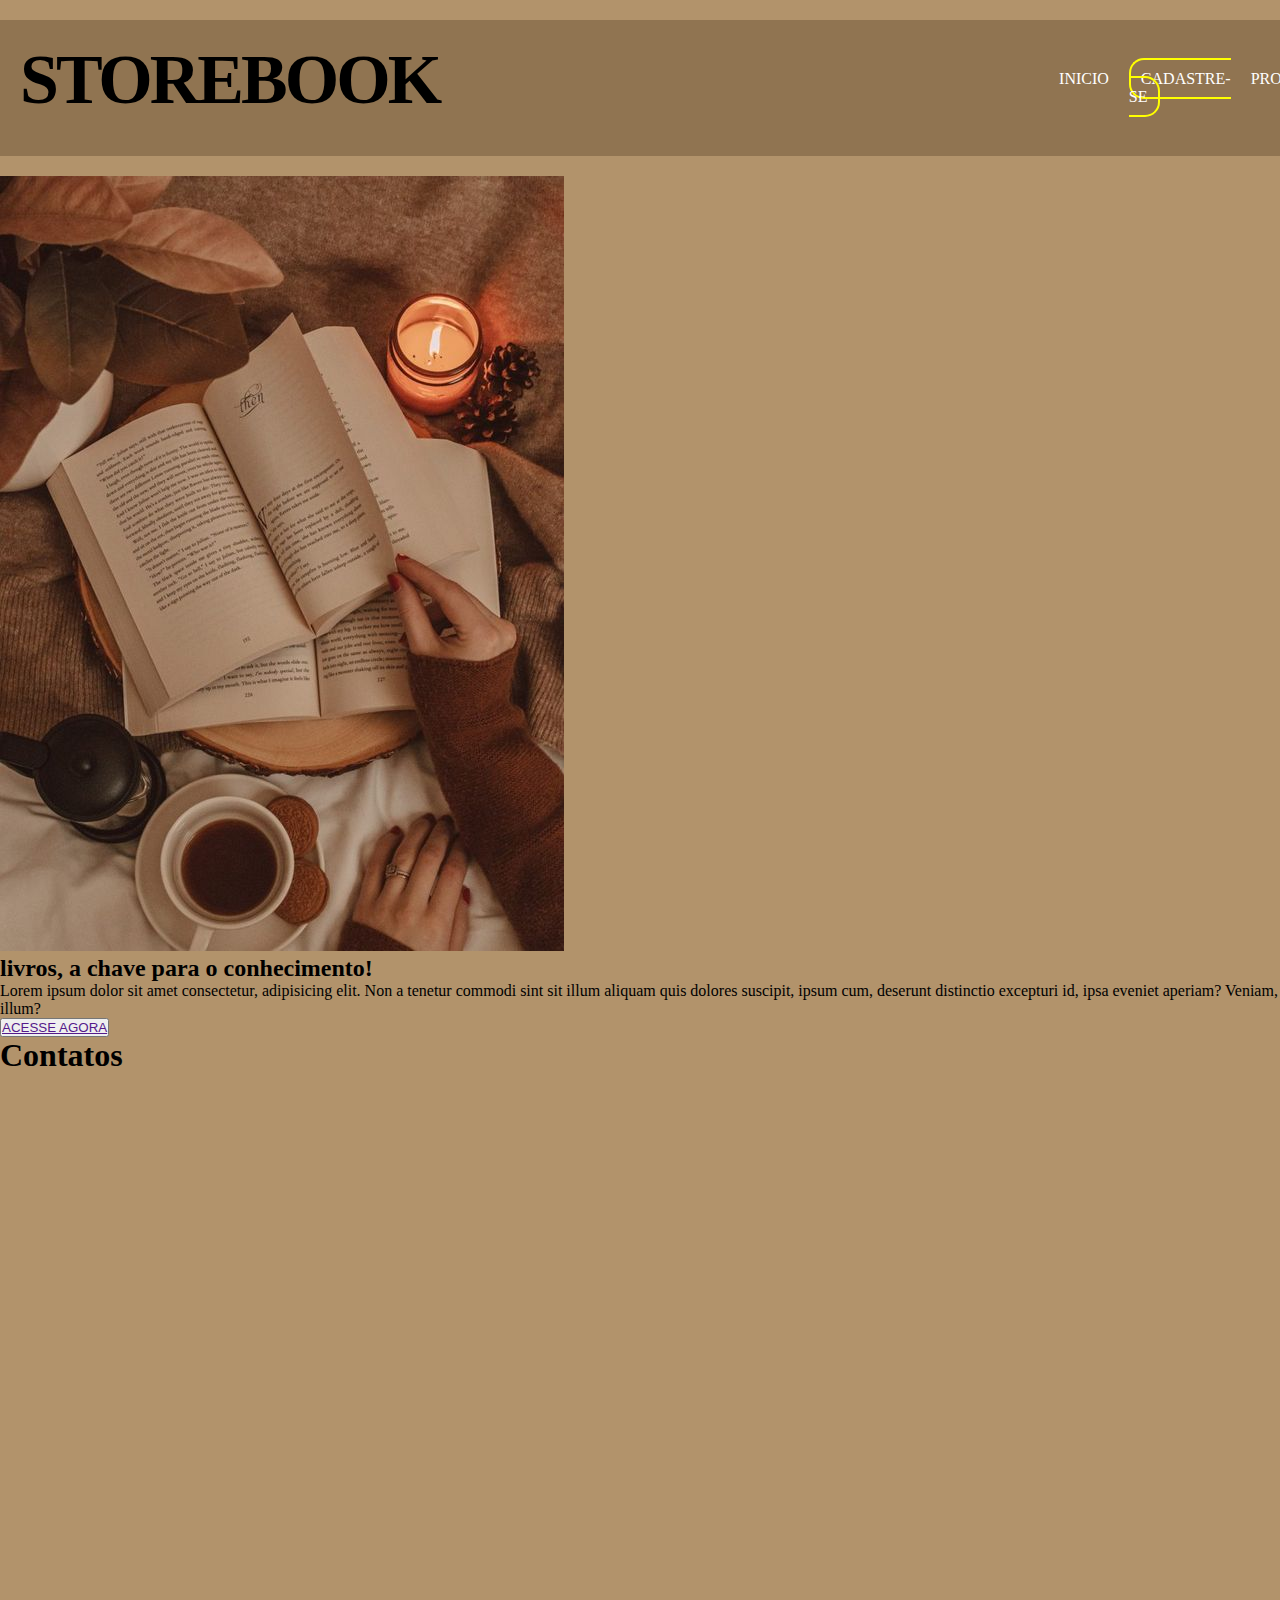
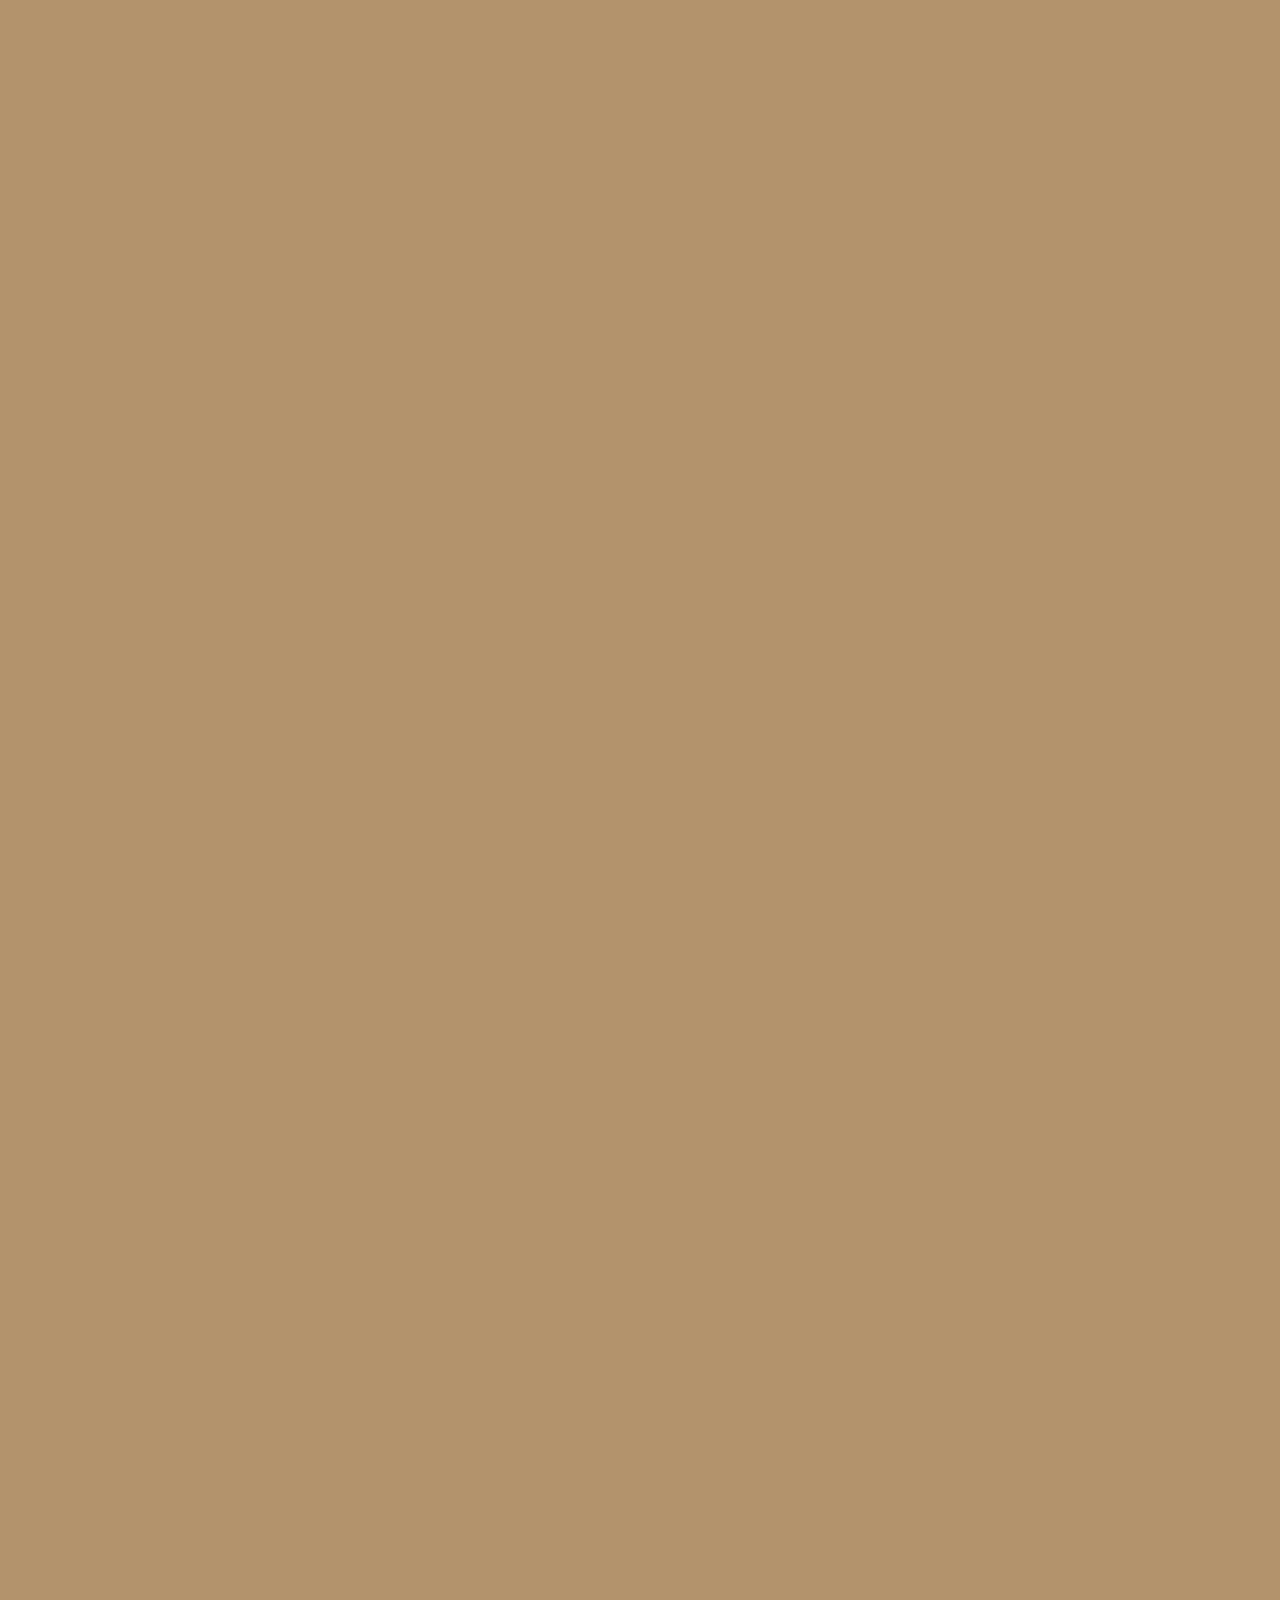
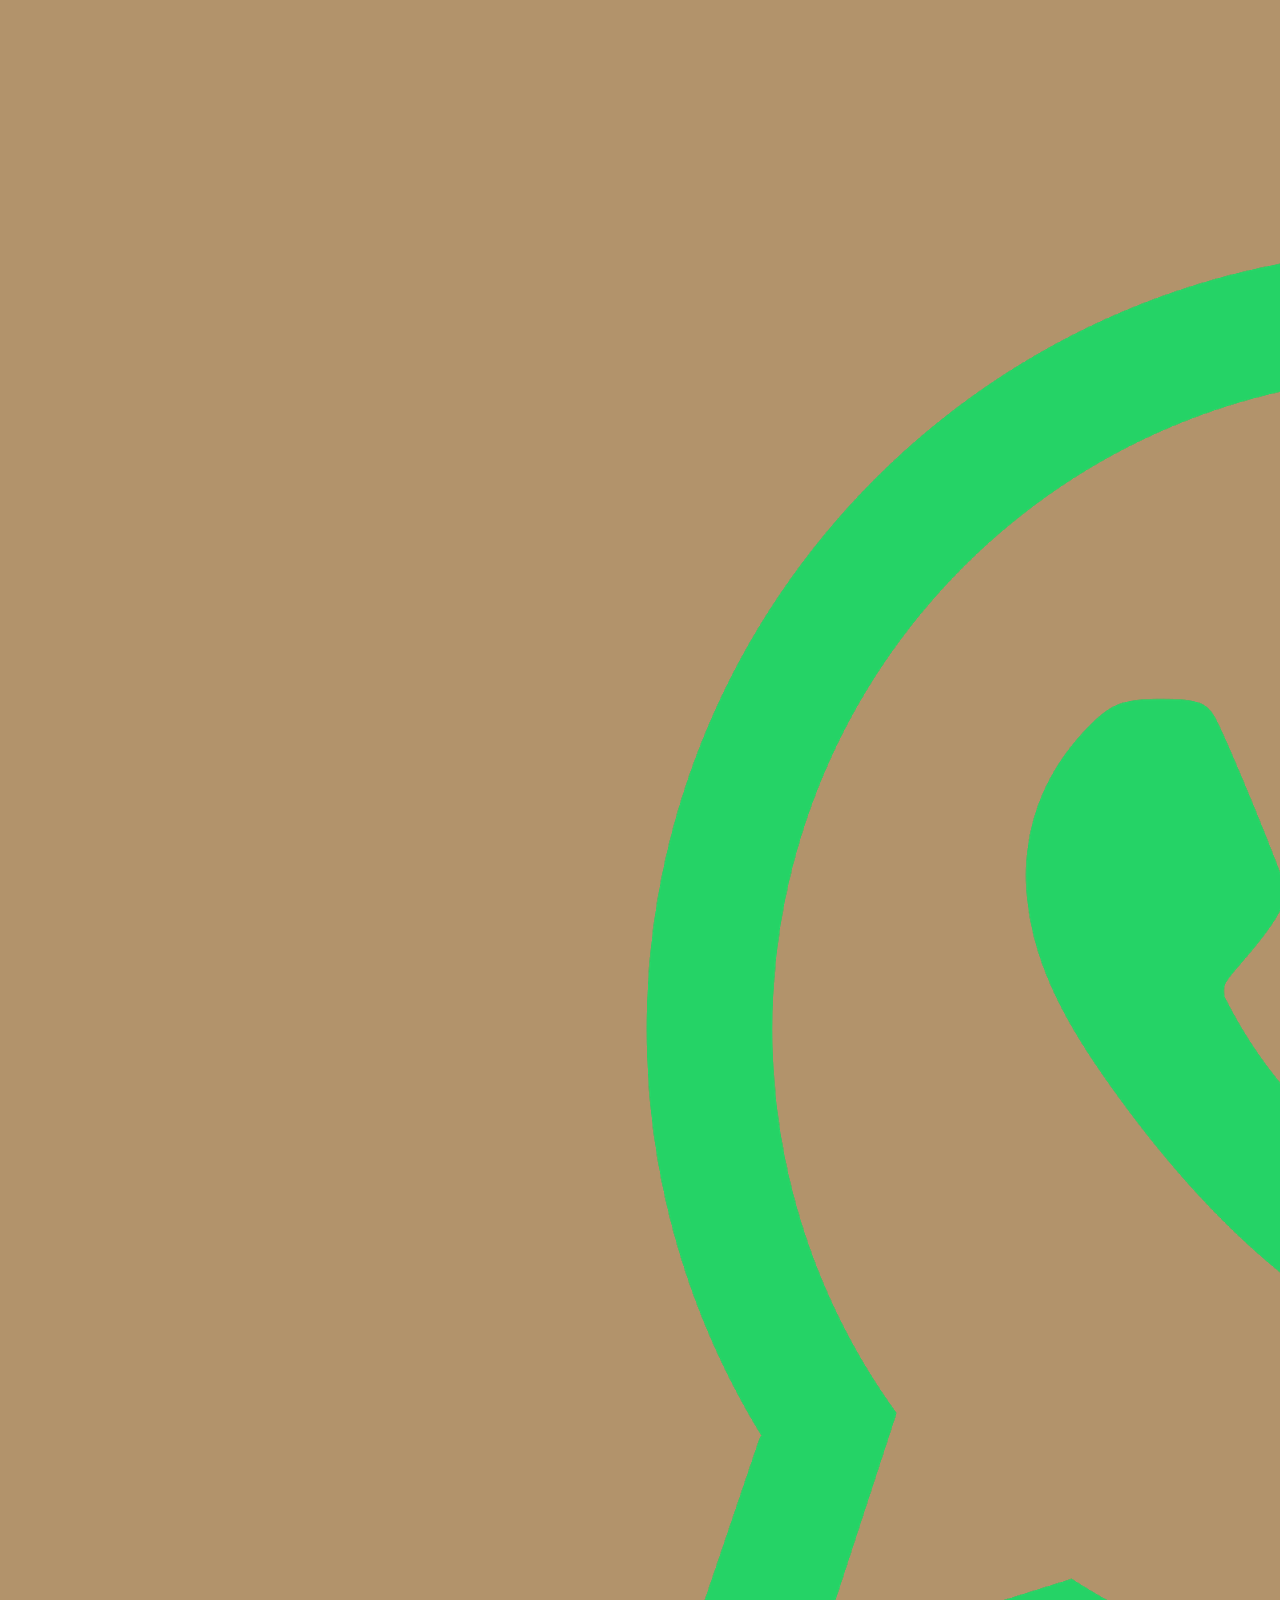
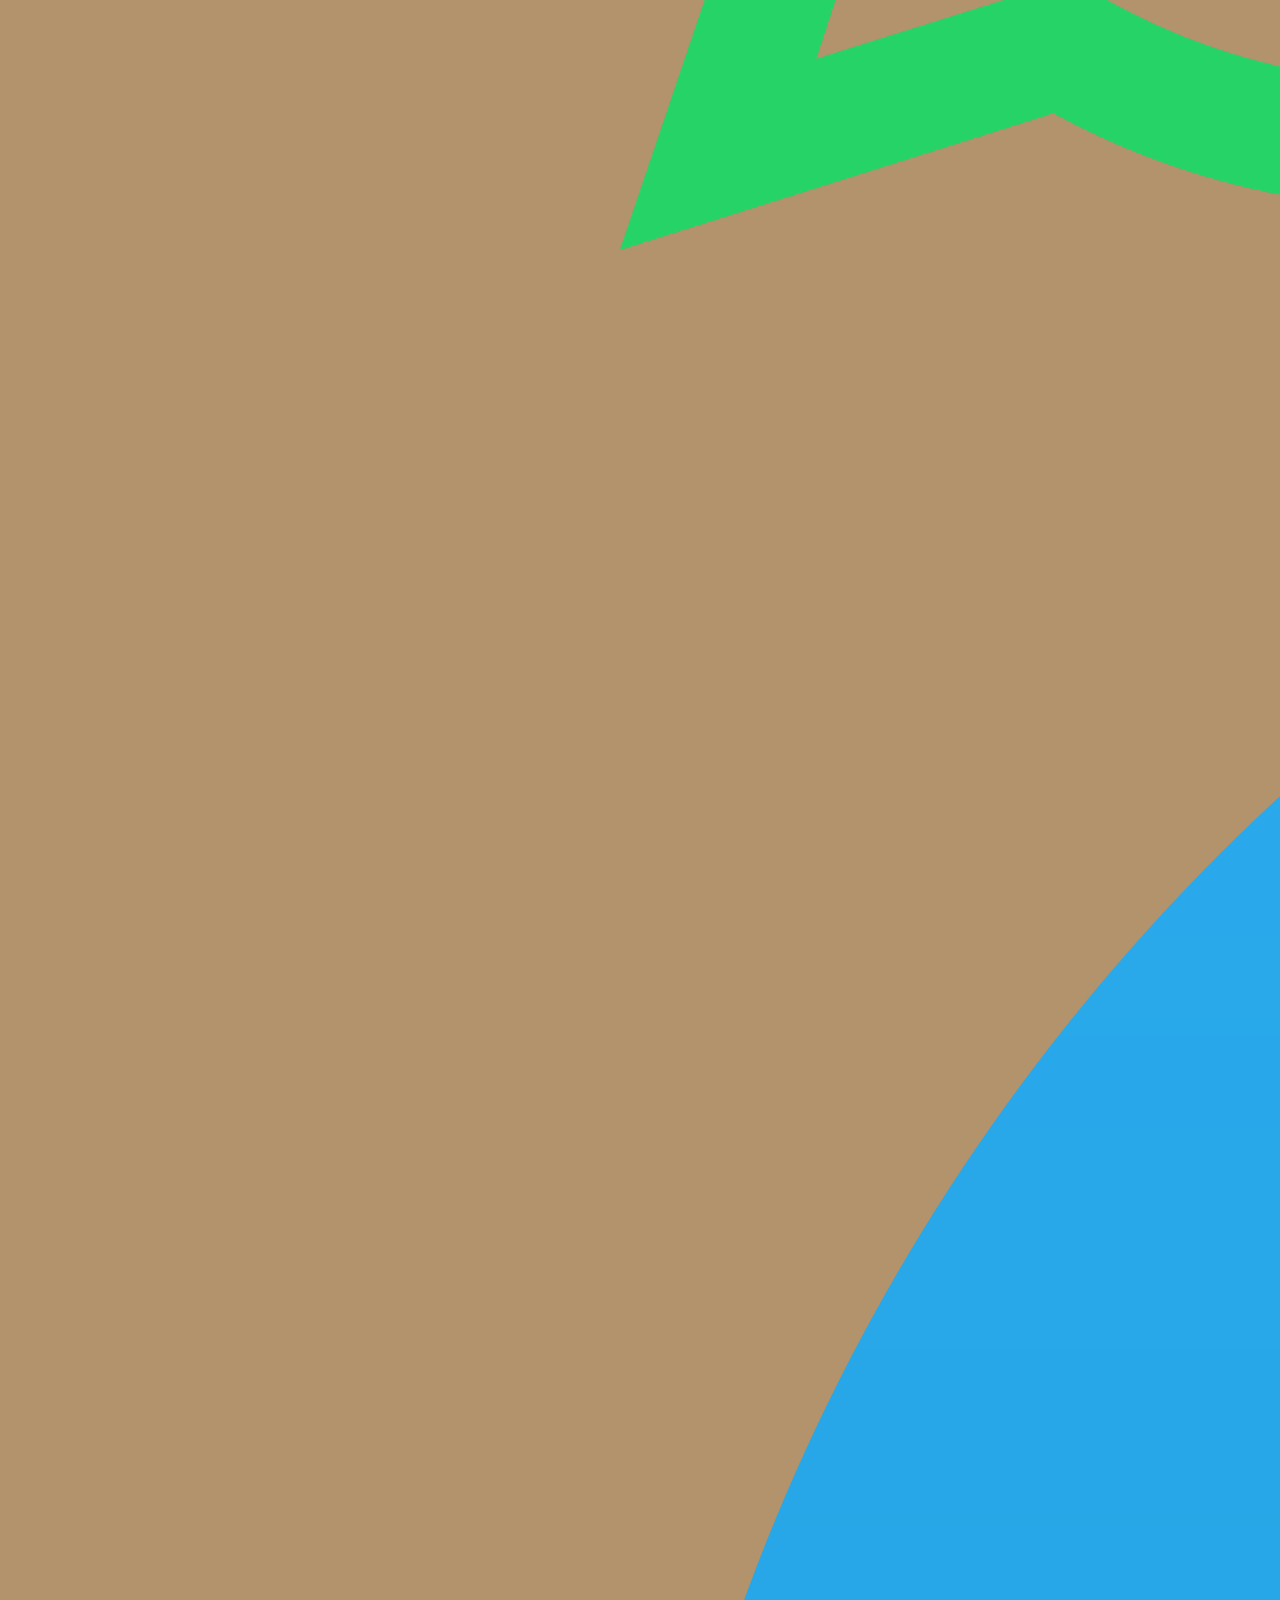
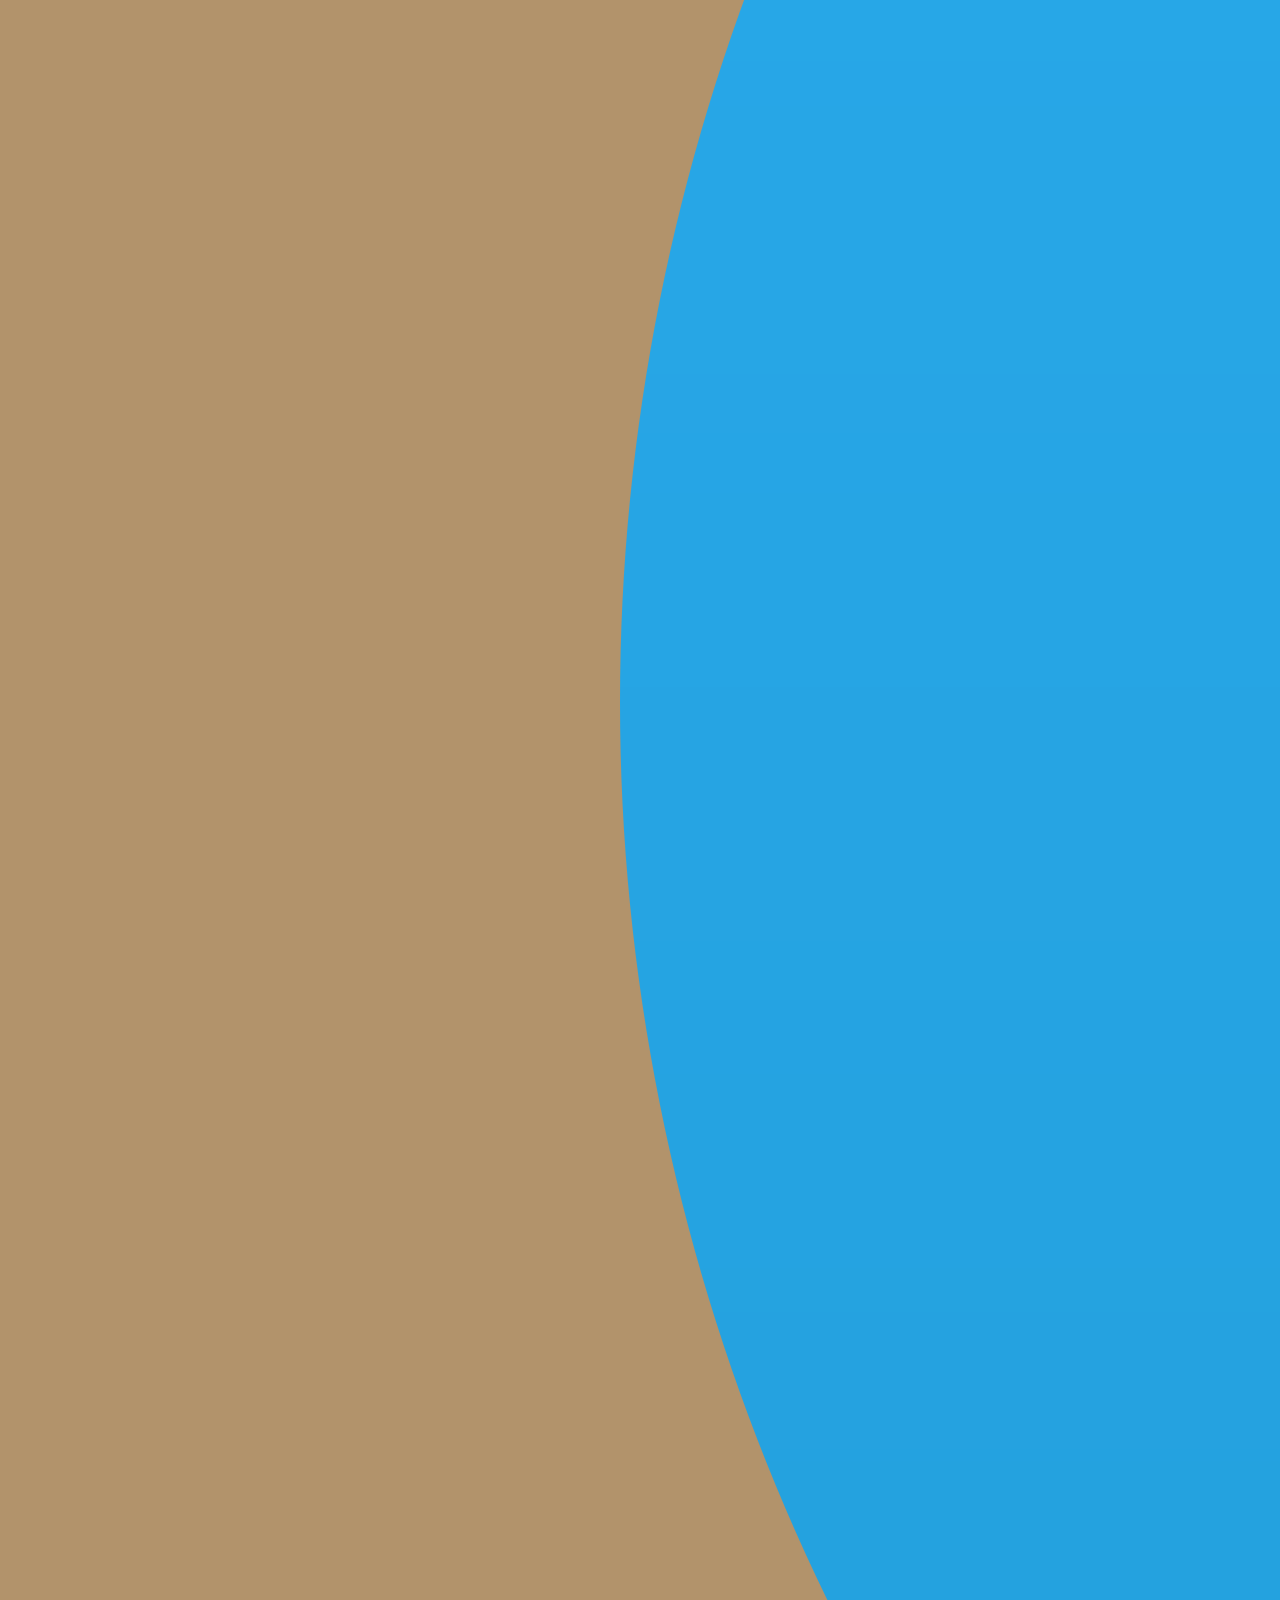
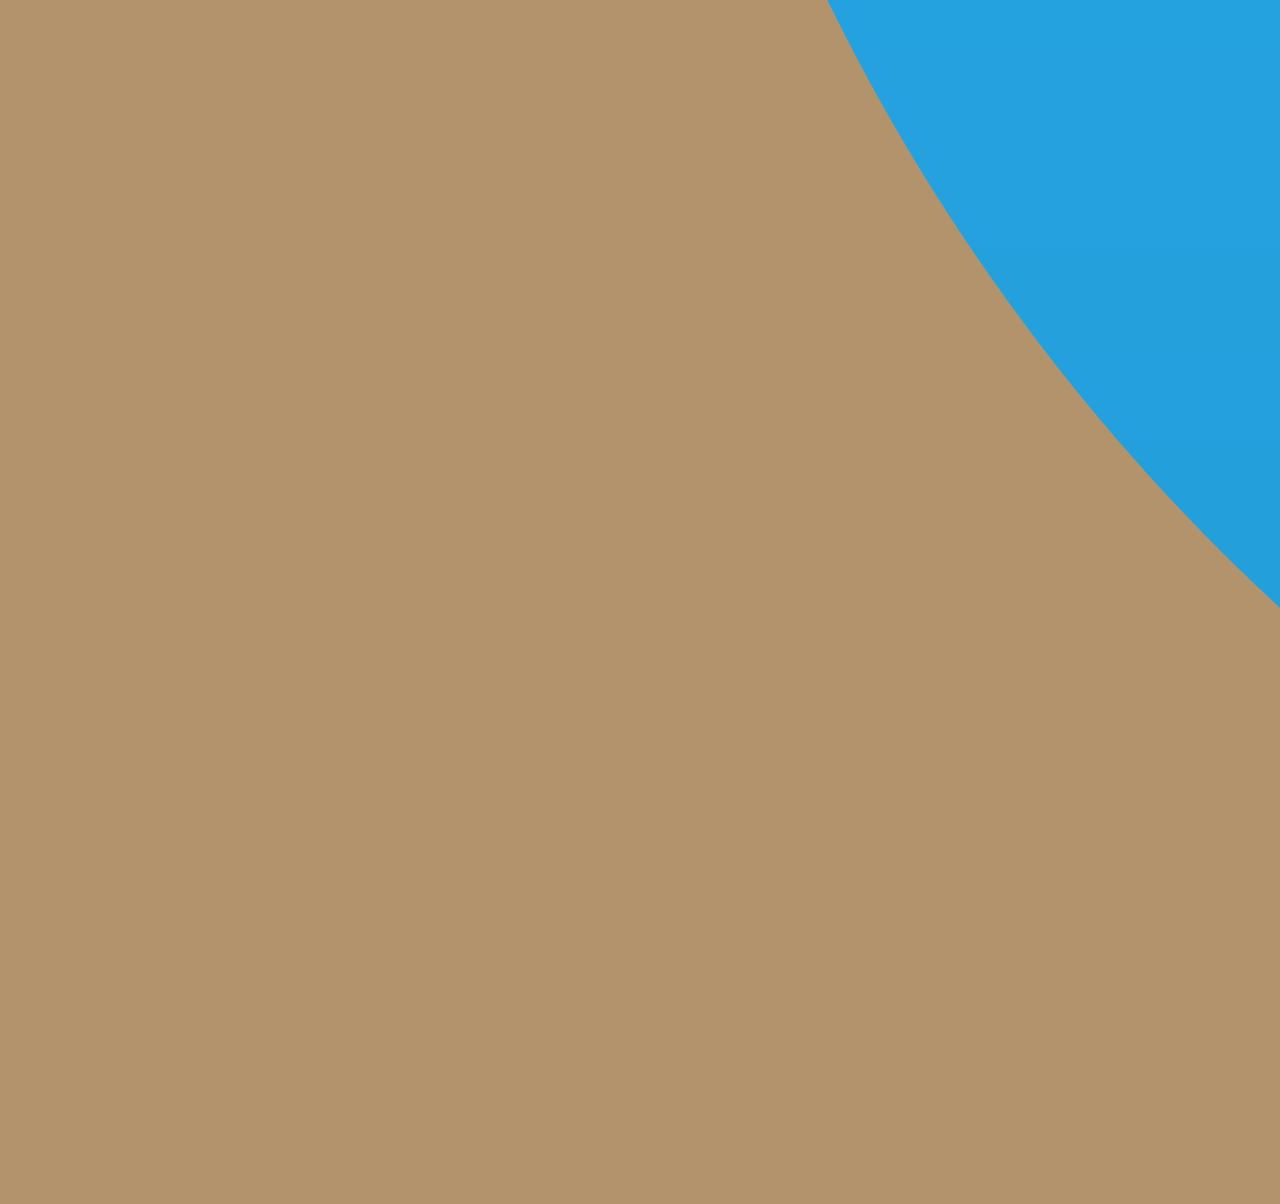
==== provadealisson/index.html @ 85bf44be "parte01" ====
<!DOCTYPE html>
<html lang="en">
<head>
    <link rel="stylesheet" href="style.css">
    <meta charset="UTF-8">
    <meta name="viewport" content="width=device-width, initial-scale=1.0">
    <title>Document</title>
</head>
<body>
    <header>
        <h1>STORE<span>BOOK</span></h1>
        <nav >
        <ul id="menu">
            <li><a href=""> INICIO</a></li>
            <li><a href="" id="aqui"> CADASTRE-SE</a></li>
            <li><a href=""> PRODUTOS</a></li>
            <li><a href=""> SOBRE NÓS</a></li>
        </ul>
        </nav>
    </header>

    <main>
        <img src="afc7c7e7af051ddb4538b3fc0847ad7b.jpg">
        <h2>livros, a chave para o conhecimento!</h2>

        <p>Lorem ipsum dolor sit amet consectetur, adipisicing elit. Non a tenetur commodi sint sit illum aliquam quis dolores suscipit, ipsum cum, deserunt distinctio excepturi id, ipsa eveniet aperiam? Veniam, illum?</p>
        <nav>
        <button><a href="">ACESSE AGORA</a></button>
        </nav>

    </main>
    <footer>
        <h1>Contatos</h1>
        <ul>
          <li><img src="Logo-instagram.png"></li>
          <li><img src="whatsapp-logo-1.png"></li>
          <li><img src="telegram-logo-8.png"></li>
        </ul>

    </footer>



   
    
</body>
</html>
---- provadealisson/style.css ----
*{
   margin: 0; 
   padding: 0;
}

html,body{
    height: 100%;
}

body{
    font-family: 'Times New Roman', Times, serif;
    background-color: rgb(178, 147, 107);
}

header h1{
    font-size: 70px;
    color: black;
    justify-content: space-between;
    padding: 20px 0 0 20px;
    letter-spacing: -3px;
}

header{
    margin: 20px 0 20px 0;
    display: flex;
    background-color: rgb(144, 116, 81);
}

#menu{
    display: flex;
    
}

li{
    padding-left: 20px;
    list-style: none;
}

ul{
    padding: 50px;
    padding-left:600px ;
}

ul a{
    text-decoration: none;
    color: white;
  
}

#aqui{
    border: 2px solid yellow;
    padding: 10px;
    border-radius: 15px;
     
}

#aqui :hover{
    background-color: white;
    color: white;

}

a:hover{/*hover=chama a animação*/
    color:yellow;
    transition: 0.3s all;
}
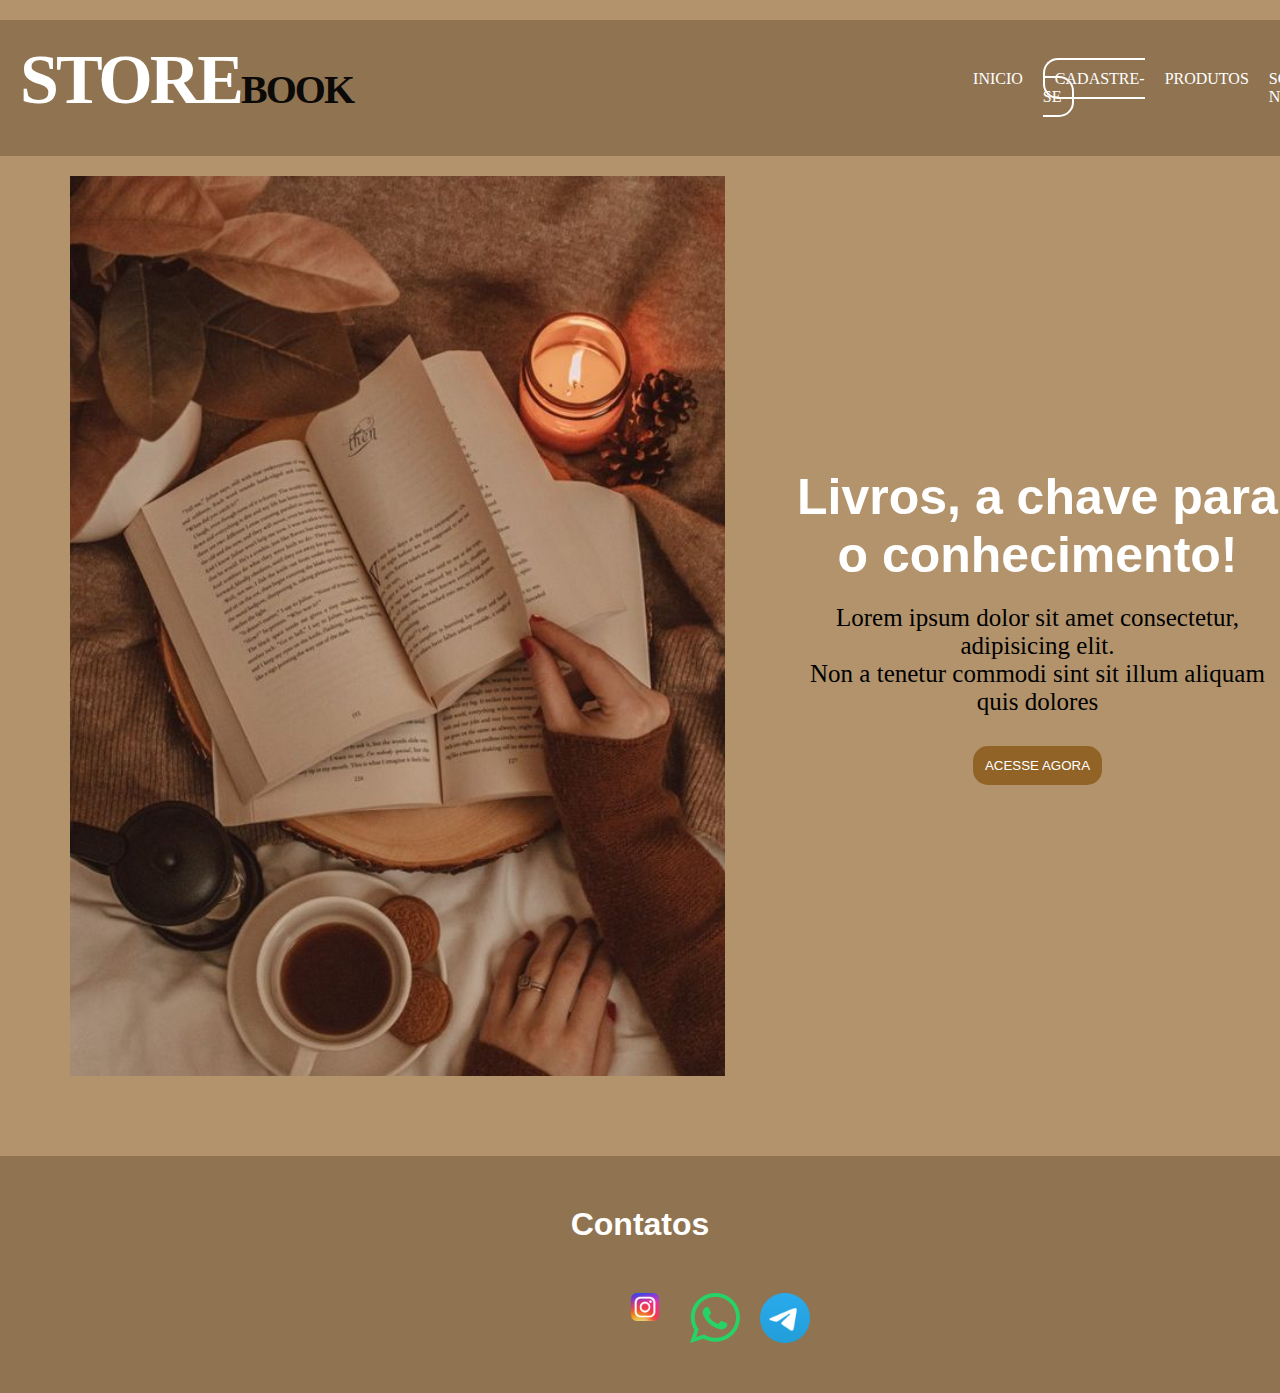
==== commit 3b50552a: "parte2" ====
--- a/provadealisson/index.html
+++ b/provadealisson/index.html
@@ -21,18 +21,21 @@
 
     <main>
         <img src="afc7c7e7af051ddb4538b3fc0847ad7b.jpg">
-        <h2>livros, a chave para o conhecimento!</h2>
+        <div class="texto">
+        <h2>Livros, a chave para o conhecimento!</h2>
 
-        <p>Lorem ipsum dolor sit amet consectetur, adipisicing elit. Non a tenetur commodi sint sit illum aliquam quis dolores suscipit, ipsum cum, deserunt distinctio excepturi id, ipsa eveniet aperiam? Veniam, illum?</p>
-        <nav>
+        <p>Lorem ipsum dolor sit amet consectetur, adipisicing elit.<br>
+             Non a tenetur commodi sint sit illum aliquam quis dolores </p>
+        <nav> 
         <button><a href="">ACESSE AGORA</a></button>
         </nav>
-
+        </div>
     </main>
     <footer>
         <h1>Contatos</h1>
-        <ul>
-          <li><img src="Logo-instagram.png"></li>
+        <ul id="img">
+            
+          <li ><img width="80px" src="Logo-instagram.png"></li>
           <li><img src="whatsapp-logo-1.png"></li>
           <li><img src="telegram-logo-8.png"></li>
         </ul>
--- a/provadealisson/style.css
+++ b/provadealisson/style.css
@@ -48,7 +48,7 @@
 }
 
 #aqui{
-    border: 2px solid yellow;
+    border: 2px solid white;
     padding: 10px;
     border-radius: 15px;
      
@@ -64,3 +64,80 @@
     color:yellow;
     transition: 0.3s all;
 }
+
+header h1{
+    color: white;
+}
+span{
+    color: rgb(12, 10, 8);
+   letter-spacing: -2px;
+   font-size: 40px;
+ }
+
+ main{
+    display: flex;
+    align-items: center;
+}
+
+main img{
+  padding: 0 70px 0 ;
+  width: 900px;
+  height: 900px;
+}
+
+.texto{ text-align:center ;
+}
+
+.texto h2{
+    color: white;
+    font-size: 50px;
+    font-family: Arial, Helvetica, sans-serif;
+}
+
+.texto p{
+    font-size:25px ;
+    padding-top:20px ;   
+}
+ button{
+    margin-top:30px ;
+    border: 2px solid rgb(145, 99, 38);
+    padding: 10px;
+    border-radius: 15px;
+    background-color: rgb(145, 99, 38);
+ }
+ 
+
+ button a{
+    text-decoration: none;
+    color: white;
+    list-style: none;
+ }
+
+ footer{
+    background-color: rgb(144, 116, 81);
+    margin-top: 80px;
+ }
+ footer h1{
+    text-align: center;
+    color: white;
+    padding-top: 50px;
+    font-family: Arial, Helvetica, sans-serif;
+ }
+
+ footer li img{
+    display: flex;
+    max-width: 50px;
+    text-align: center;
+   
+ }
+
+ #img{
+    display: inline-flex;
+   
+ }
+    
+
+
+
+
+
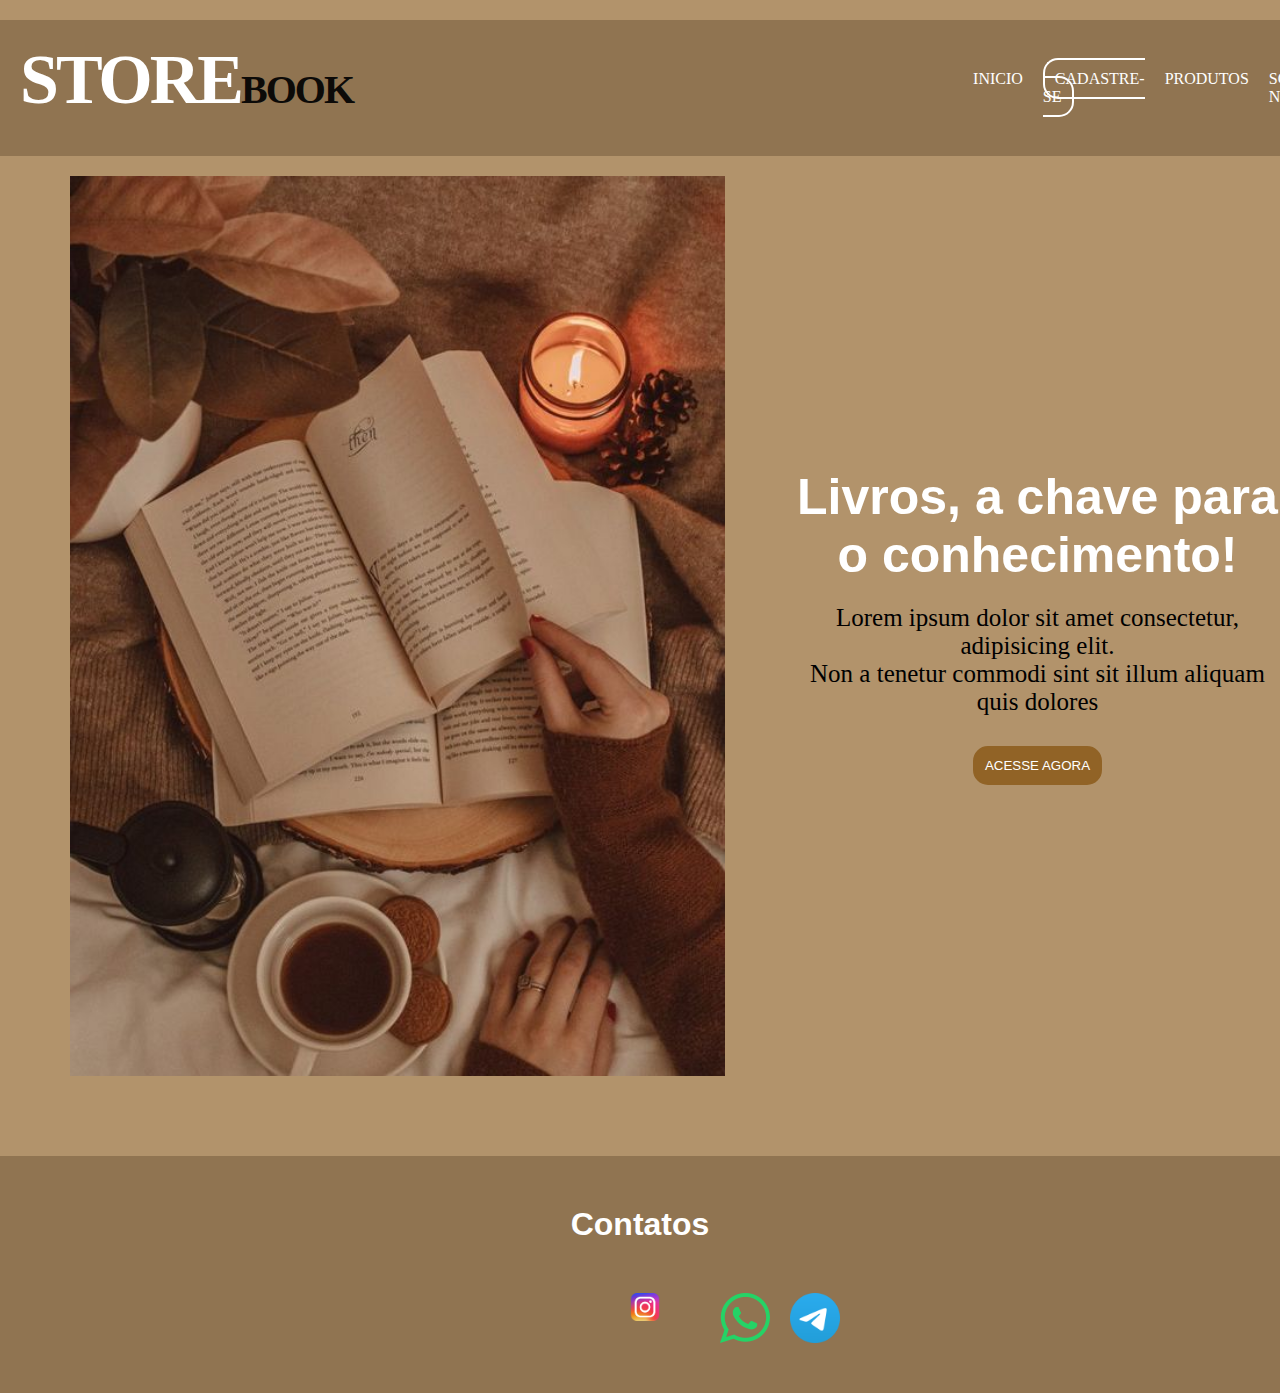
==== commit b78e4ca1: "parte03" ====
--- a/provadealisson/index.html
+++ b/provadealisson/index.html
@@ -34,8 +34,8 @@
     <footer>
         <h1>Contatos</h1>
         <ul id="img">
-            
-          <li ><img width="80px" src="Logo-instagram.png"></li>
+           
+          <li class="insta" ><img src="Logo-instagram.png"></li>
           <li><img src="whatsapp-logo-1.png"></li>
           <li><img src="telegram-logo-8.png"></li>
         </ul>
--- a/provadealisson/style.css
+++ b/provadealisson/style.css
@@ -126,7 +126,7 @@
 
  footer li img{
     display: flex;
-    max-width: 50px;
+    width: 50px;
     text-align: center;
    
  }
@@ -135,6 +135,10 @@
     display: inline-flex;
    
  }
+
+ .insta{
+    width: 80px;
+ }
     
 
 
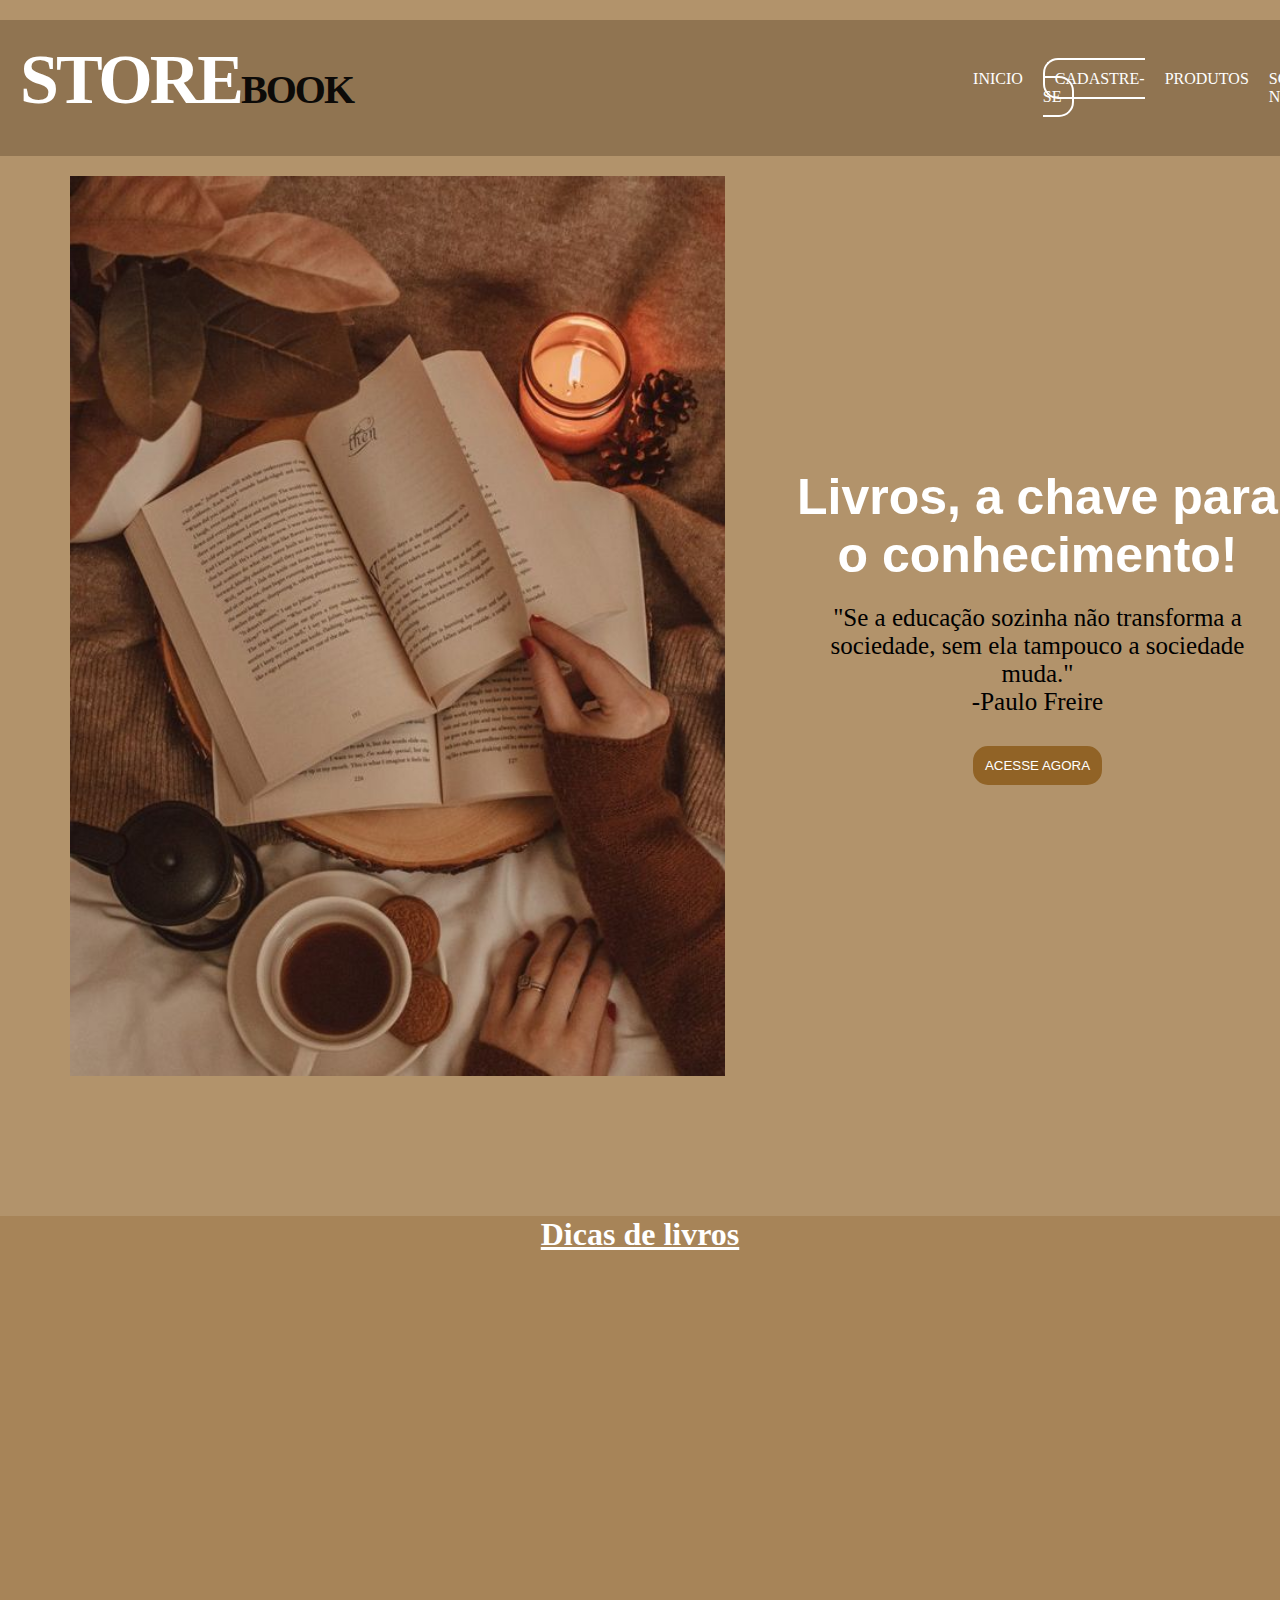
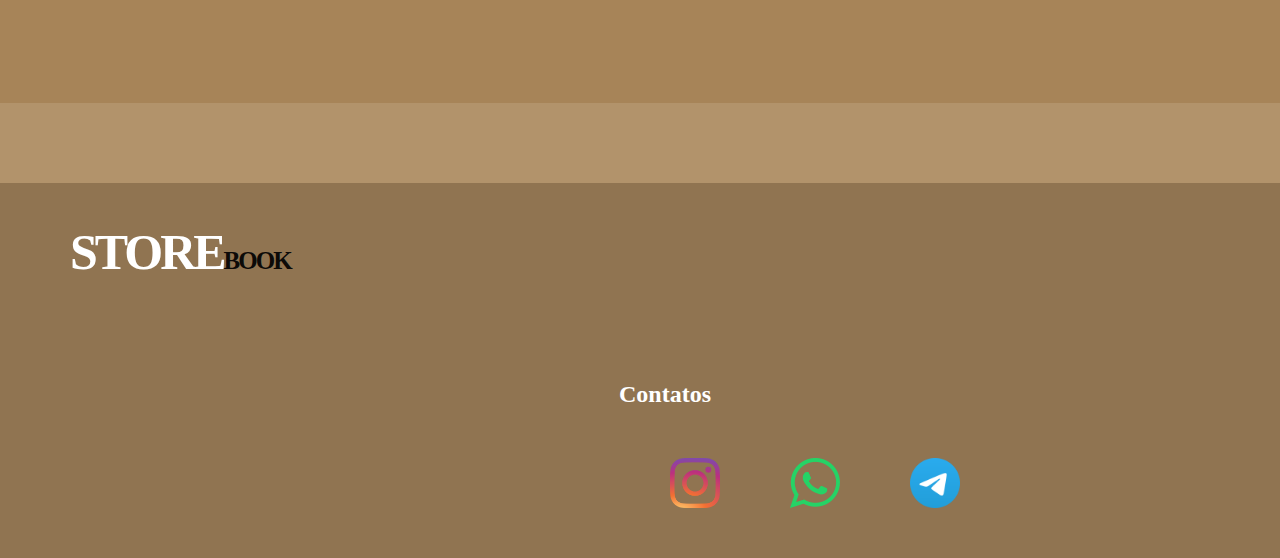
==== commit c23eccbe: "gggfghn" ====
--- a/provadealisson/index.html
+++ b/provadealisson/index.html
@@ -24,23 +24,49 @@
         <div class="texto">
         <h2>Livros, a chave para o conhecimento!</h2>
 
-        <p>Lorem ipsum dolor sit amet consectetur, adipisicing elit.<br>
-             Non a tenetur commodi sint sit illum aliquam quis dolores </p>
+        <p>"Se a educação sozinha não transforma a sociedade, sem ela tampouco a sociedade muda."
+
+            <br>-Paulo Freire</p>
         <nav> 
         <button><a href="">ACESSE AGORA</a></button>
         </nav>
         </div>
+
+        
     </main>
+
+    <div class="dica">
+        <h1>Dicas de livros</h1>
+    </div>
+
+       <div class="video">
+
+          <iframe width="200" height="350" src="https://www.youtube.com/embed/MHp23P42UXA" title="5 livros de cada gênero pra você escolher 📚🤓 #livros #booktube #books" frameborder="0" allow="accelerometer; autoplay; clipboard-write; encrypted-media; gyroscope; picture-in-picture; web-share" allowfullscreen></iframe>
+
+  
+         <iframe width="200" height="350" src="https://www.youtube.com/embed/d9kfJrGA8e4" title="8 melhores livros lidos até agora #livros #books #booktube #leituras #veschwab" frameborder="0" allow="accelerometer; autoplay; clipboard-write; encrypted-media; gyroscope; picture-in-picture; web-share" allowfullscreen></iframe>
+   
+         <iframe width="200" height="350" src="https://www.youtube.com/embed/IK7CMGbennw" title="books &amp; why i decided to read them! #booktubers #booktube #booktok #books #reading #reader #shorts" frameborder="0" allow="accelerometer; autoplay; clipboard-write; encrypted-media; gyroscope; picture-in-picture; web-share" allowfullscreen></iframe>
+
+         <iframe width="200" height="350" src="https://www.youtube.com/embed/RKZw2rEDXGc" title="Algumas dicas de livros pra vocês 📚🍃" frameborder="0" allow="accelerometer; autoplay; clipboard-write; encrypted-media; gyroscope; picture-in-picture; web-share" allowfullscreen></iframe>
+
+         <iframe width="200" height="350" src="https://www.youtube.com/embed/wYxyR6fsOdc" title="I will recommend these to anyone📚💕#bookrecommendations #fallbooks #booktube #books #trendingshorts" frameborder="0" allow="accelerometer; autoplay; clipboard-write; encrypted-media; gyroscope; picture-in-picture; web-share" allowfullscreen></iframe>
+    
+      </div> 
+
     <footer>
-        <h1>Contatos</h1>
+        <h1>STORE<span>BOOK</span></h1>
+        <h2>Contatos</h2>
         <ul id="img">
            
-          <li class="insta" ><img src="Logo-instagram.png"></li>
-          <li><img src="whatsapp-logo-1.png"></li>
-          <li><img src="telegram-logo-8.png"></li>
+          <li ><img src="insta.png.png"></li>
+          <li><img  src="whatsapp-logo-1.png" width="30px"></li>
+          <li><img src="telegram-logo-8.png"  width="30px"></li>
         </ul>
 
     </footer>
+
+
 
 
 
--- a/provadealisson/style.css
+++ b/provadealisson/style.css
@@ -68,8 +68,9 @@
 header h1{
     color: white;
 }
+
 span{
-    color: rgb(12, 10, 8);
+   color: rgb(12, 10, 8);
    letter-spacing: -2px;
    font-size: 40px;
  }
@@ -85,7 +86,9 @@
   height: 900px;
 }
 
-.texto{ text-align:center ;
+.texto{ 
+    text-align:center ;
+    font-family: cursive;
 }
 
 .texto h2{
@@ -117,17 +120,34 @@
     background-color: rgb(144, 116, 81);
     margin-top: 80px;
  }
+
  footer h1{
+    font-size: 50px;
+    color: white;
+    justify-content: space-between;
+    padding: 40px 0 50px 70px;
+    letter-spacing: -3px;
+ }  
+
+ footer span{
+   color: rgb(12, 10, 8);
+   letter-spacing: -2px;
+   font-size: 25px;
+}
+
+ footer h2{
     text-align: center;
     color: white;
     padding-top: 50px;
-    font-family: Arial, Helvetica, sans-serif;
+    font-family: cursive;
+    padding-left: 50px;
  }
 
  footer li img{
     display: flex;
     width: 50px;
     text-align: center;
+    padding-left: 50px;
    
  }
 
@@ -136,10 +156,24 @@
    
  }
 
- .insta{
-    width: 80px;
+ .video{
+    padding-top: 50px;
+    padding-bottom: 50px;
+    background-color: rgb(167, 132, 88);
+    display: flex;
+    
+    justify-content: space-evenly;
+  
  }
-    
+
+.dica{
+    text-decoration: underline;
+    color: white;
+    font-family: cursive;
+    margin-top: 140px;
+    background-color: rgb(167, 132, 88);
+    text-align: center; 
+}
 
 
 
